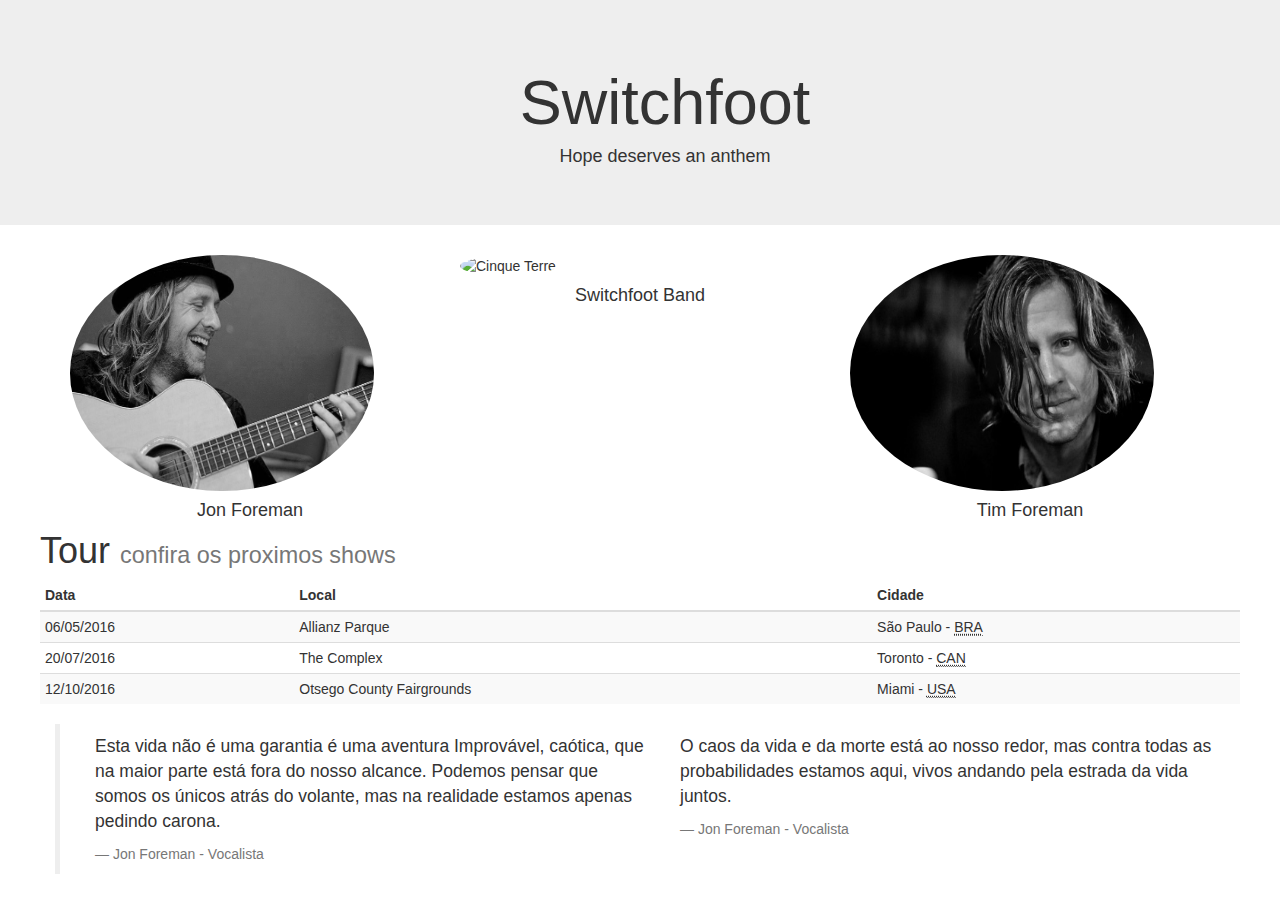
==== index.html @ fddd4d34 "correção" ====
<!DOCTYPE html>
<html lang="en">
<head>
  <title>Bootstrap Example</title>
  <meta charset="utf-8">
  <meta name="viewport" content="width=device-width, initial-scale=1">
  <link rel="stylesheet" href="http://maxcdn.bootstrapcdn.com/bootstrap/3.3.6/css/bootstrap.min.css">
  <script src="https://ajax.googleapis.com/ajax/libs/jquery/1.12.0/jquery.min.js"></script>
  <script src="http://maxcdn.bootstrapcdn.com/bootstrap/3.3.6/js/bootstrap.min.js"></script>
  <style>
  	
	
	
	}

	
  	.linha1, .linha2 {
		margin-bottom: 15px;
		margin-top: 15px;	

	}
	
	.titulo  * {
		margin-left: 50px;
		text-align:center;
		
	}
  
  .center {
	  text-align: center;
}

  </style>
  
</head>
<body>
<div class="jumbotron titulo">
	<h1>Switchfoot</h1>      
	<h4> Hope deserves an anthem</h4>
</div>
<div class="container">	  
	<div class="row linha1">
		<div class="col-sm-4"><img src="jon-foreman.jpg" class="img-circle" alt="Cinque Terre" width="304" height="236">  <h4 class="center" > Jon Foreman</h4></div>
        <div class="col-sm-4"><img src="banda.jpg" class="img-circle" alt="Cinque Terre" width="304" height="236"><h4 class="center" > Switchfoot Band </h4></div>
        <div class="col-sm-4"><img src="TimForeman.jpg" class="img-circle" alt="Cinque Terre" width="304" height="236"><h4 class="center" > Tim Foreman </h4></div> 
    <div class="row linha2">
    <h1> Tour <small> confira os proximos shows </small></h1>

<table class="table table-striped table table-condensed">
    <thead>
      <tr>
        <th>Data</th>
        <th>Local</th>
        <th>Cidade</th>
      </tr>
    </thead>
    <tbody>
      <tr>
        <td>06/05/2016</td>
        <td>Allianz Parque</td>
        <td>São Paulo - <abbr title="Brasil"> BRA </abbr> </td>
      </tr>
      <tr>
        <td>20/07/2016</td>
        <td>The Complex</td>
        <td>Toronto - <abbr title="Canadá">CAN </abbr> </td>
      </tr>
      <tr>
        <td>12/10/2016</td>
        <td>Otsego County Fairgrounds</td>
        <td> Miami - <abbr title="Estados Unidos"> USA </abbr> </td>
      </tr>
    </tbody>
  </table>

    </div>
    
    <blockquote>
    <div class="container">	  
	<div class="row linha1">
		<div class="col-sm-6"><p>Esta vida não é uma garantia é uma aventura Improvável, caótica, que na maior parte está fora do nosso alcance. Podemos pensar que somos os únicos atrás do volante, mas na realidade estamos apenas pedindo carona.</p> 
    <footer>Jon Foreman - Vocalista</footer> </div>
   	<div class="container">	  
	<div class="row linha1">
		<div class="col-sm-6"> <p>O caos da vida e da morte está ao nosso redor, mas contra todas as probabilidades estamos aqui, vivos andando pela estrada da vida juntos.</p> 
        <footer>Jon Foreman - Vocalista</footer> </div> </div> </div> </div> </div>
  	</blockquote>
  
</div>
</div> 
</body>	
</html>
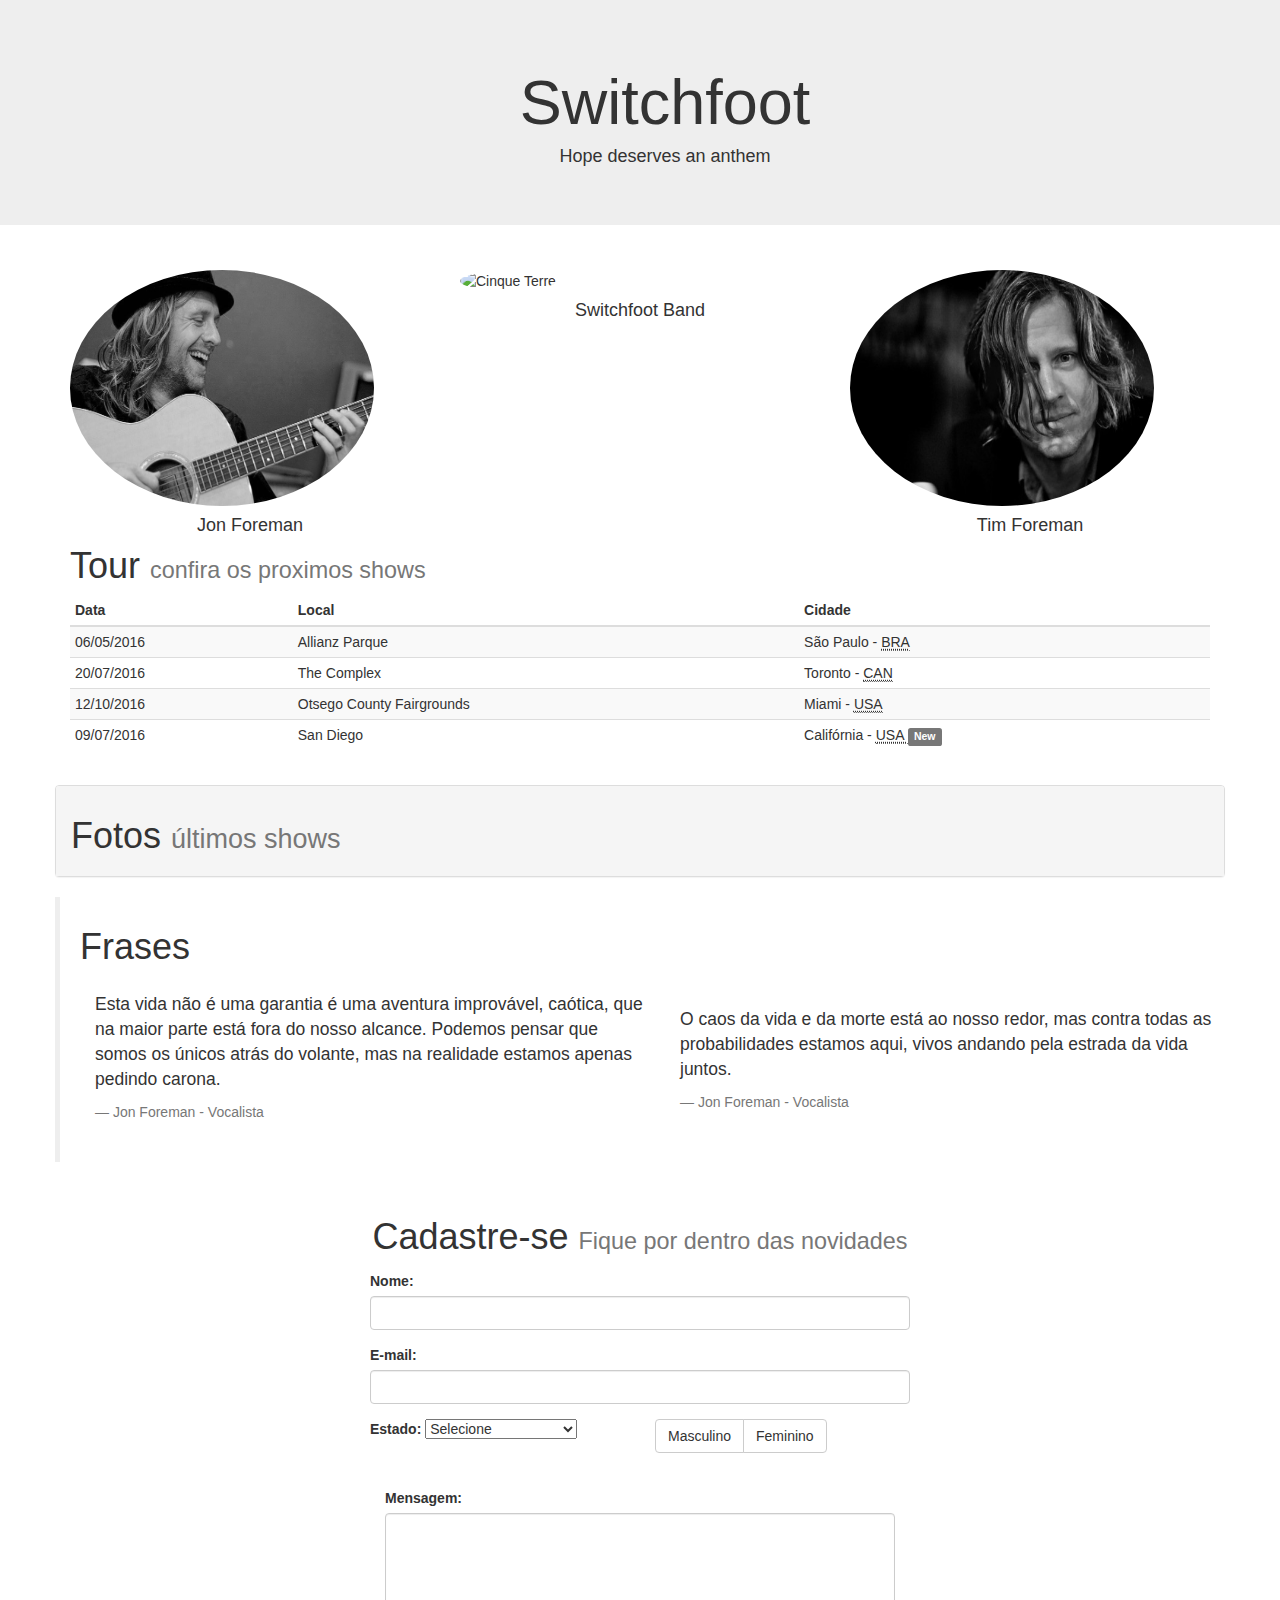
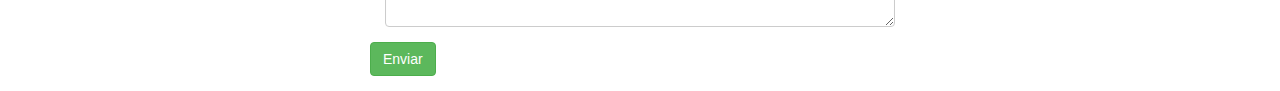
==== commit b0cabf8a: "Exercicio 2" ====
--- a/index.html
+++ b/index.html
@@ -1,3 +1,4 @@
+
 <!DOCTYPE html>
 <html lang="en">
 <head>
@@ -7,13 +8,9 @@
   <link rel="stylesheet" href="http://maxcdn.bootstrapcdn.com/bootstrap/3.3.6/css/bootstrap.min.css">
   <script src="https://ajax.googleapis.com/ajax/libs/jquery/1.12.0/jquery.min.js"></script>
   <script src="http://maxcdn.bootstrapcdn.com/bootstrap/3.3.6/js/bootstrap.min.js"></script>
+ 
   <style>
-  	
-	
-	
-	}
 
-	
   	.linha1, .linha2 {
 		margin-bottom: 15px;
 		margin-top: 15px;	
@@ -44,6 +41,7 @@
         <div class="col-sm-4"><img src="banda.jpg" class="img-circle" alt="Cinque Terre" width="304" height="236"><h4 class="center" > Switchfoot Band </h4></div>
         <div class="col-sm-4"><img src="TimForeman.jpg" class="img-circle" alt="Cinque Terre" width="304" height="236"><h4 class="center" > Tim Foreman </h4></div> 
     <div class="row linha2">
+    <div class="container">	  
     <h1> Tour <small> confira os proximos shows </small></h1>
 
 <table class="table table-striped table table-condensed">
@@ -70,23 +68,128 @@
         <td>Otsego County Fairgrounds</td>
         <td> Miami - <abbr title="Estados Unidos"> USA </abbr> </td>
       </tr>
+      <tr>
+        <td>09/07/2016</td>
+        <td>San Diego</td>
+        <td>Califórnia - <abbr title="Estados Unidos"> USA </abbr> <span class="label label-default">New</span> </td> 
+      </tr>
     </tbody>
   </table>
-
-    </div>
-    
-    <blockquote>
+</div>
+</div>
+<div class="panel-group">
+	  <div class="panel panel-default">
+		<div class="panel-heading">
+		  <h4 class="panel-title">
+			<a data-toggle="collapse" href="#collapse1"><h1> Fotos <small> últimos shows </small></h1></a>
+		  </h4>
+		</div>
+	<div id="collapse1" class="panel-collapse collapse">	  
     <div class="container">	  
 	<div class="row linha1">
-		<div class="col-sm-6"><p>Esta vida não é uma garantia é uma aventura Improvável, caótica, que na maior parte está fora do nosso alcance. Podemos pensar que somos os únicos atrás do volante, mas na realidade estamos apenas pedindo carona.</p> 
+	<div class="col-sm-4"><img src="bandashow.jpg" class="img-circle" alt="Cinque Terre" width="304" height="236"></div>
+	<div class="row linha1">
+	<div class="col-sm-4"><img src="Bro-Am4-2show.jpg" class="img-circle" alt="Cinque Terre" width="304" height="236"></div>
+    <div class="row linha1">
+    <div class="col-sm-4"><img src="showjon.jpg" class="img-circle" alt="Cinque Terre" width="304" height="236">
+    </div>
+	</div>
+	</div>
+	</div>
+	</div>
+	</div>
+	</div>
+	</div>
+
+  	<blockquote> 
+    <h1> Frases </h1>
+    <div class="container">	  
+	<div class="row linha1">
+		<div class="col-sm-6"><p>Esta vida não é uma garantia é uma aventura improvável, caótica, que na maior parte está fora do nosso alcance. Podemos pensar que somos os únicos atrás do volante, mas na realidade estamos apenas pedindo carona.</p> 
     <footer>Jon Foreman - Vocalista</footer> </div>
    	<div class="container">	  
 	<div class="row linha1">
 		<div class="col-sm-6"> <p>O caos da vida e da morte está ao nosso redor, mas contra todas as probabilidades estamos aqui, vivos andando pela estrada da vida juntos.</p> 
         <footer>Jon Foreman - Vocalista</footer> </div> </div> </div> </div> </div>
   	</blockquote>
-  
+
 </div>
-</div> 
+</div>
+ <div class="container">	  
+	<div class="center">
+    <h1> Cadastre-se <small> Fique por dentro das novidades </small></h1> </div>
+    <div class="row linha2">
+	
+		<div class="container">
+			<dir class="col-md-3"></dir>
+			<form class="form-stl col-md-6">
+
+		<div class="form-group">
+			<label for="nome">Nome: </label>
+			<input type="nome" class="form-control" id="nome" placeholder="">
+		</div>
+
+		<div class="form-group">
+			<label for="email">E-mail: </label>
+			<input type="password" class="form-control" id="email" placeholder="">
+		</div>
+
+		<div class="row linha2">
+
+		<div class="form-group col-md-6">
+			<label for="estado">Estado: </label>
+			<select name="estado">
+				<option value="">Selecione</option>
+				<option value="AC">Acre</option>
+				<option value="AL">Alagoas</option>
+				<option value="AP">Amapá</option>
+				<option value="AM">Amazonas</option>
+				<option value="BA">Bahia</option>
+				<option value="CE">Ceará</option>
+				<option value="DF">Distrito Federal</option>
+				<option value="ES">Espirito Santo</option>
+				<option value="GO">Goiás</option>
+				<option value="MA">Maranhão</option>
+				<option value="MS">Mato Grosso do Sul</option>
+				<option value="MT">Mato Grosso</option>
+				<option value="MG">Minas Gerais</option>
+				<option value="PA">Pará</option>
+				<option value="PB">Paraíba</option>
+				<option value="PR">Paraná</option>
+				<option value="PE">Pernambuco</option>
+				<option value="PI">Piauí</option>
+				<option value="RJ">Rio de Janeiro</option>
+				<option value="RN">Rio Grande do Norte</option>
+				<option value="RS">Rio Grande do Sul</option>
+				<option value="RO">Rondônia</option>
+				<option value="RR">Roraima</option>
+				<option value="SC">Santa Catarina</option>
+				<option value="SP">São Paulo</option>
+				<option value="SE">Sergipe</option>
+				<option value="TO">Tocantins</option>
+				</select>
+			</div>
+	<div class="btn-group col-md-6" role="group">
+			 <button type="button" class="btn btn-default">Masculino</button>
+			 <button type="button" class="btn btn-default">Feminino</button>
+	</div>
+
+	</div>
+
+	<dir class="form-group col-md-12">
+    
+	
+    <label for="msg">Mensagem: </label>
+	<textarea name="msg" class="form-control" rows="5"></textarea>
+	</dir>
+
+	<button type="submit" class="btn btn-success">Enviar</button>
+	</form>
+
+<div class="col-md-3"></div>
+
+	</div>
+	</div>
+    </div>
 </body>	
-</html>
+</html>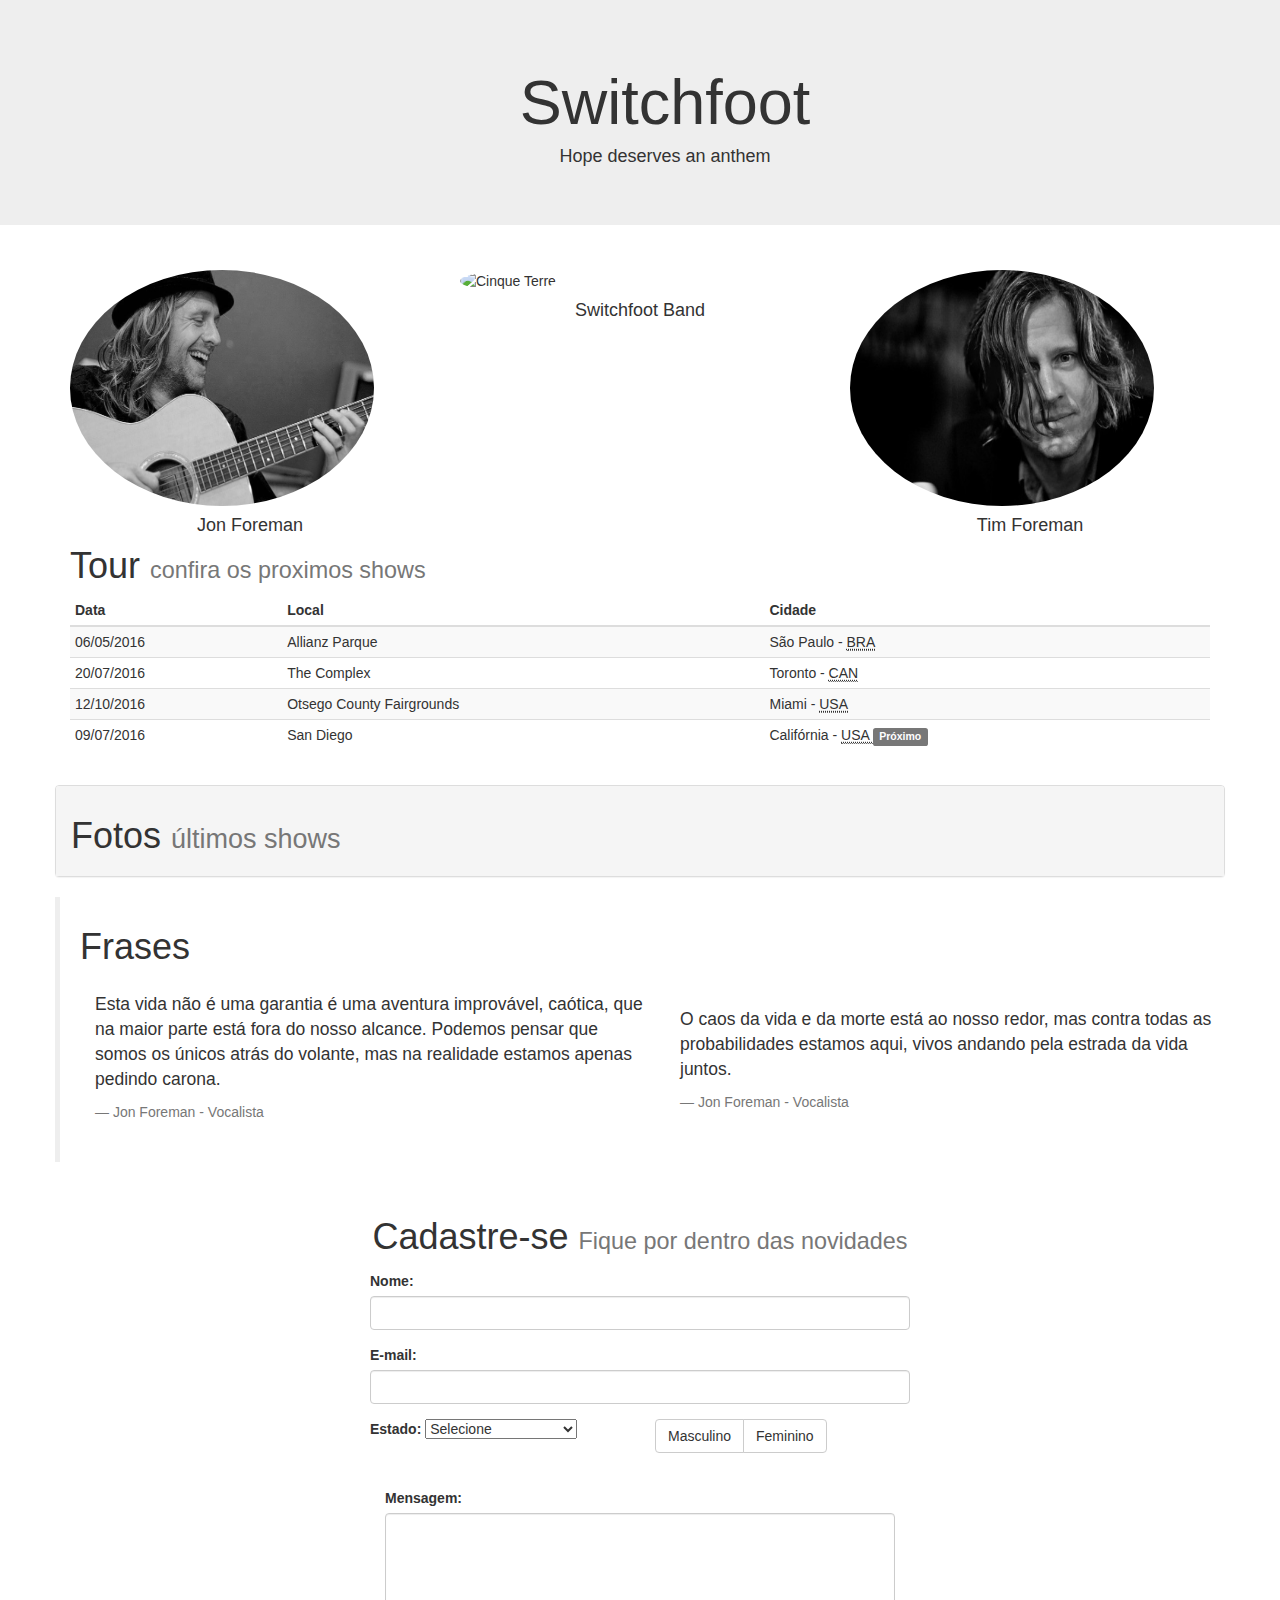
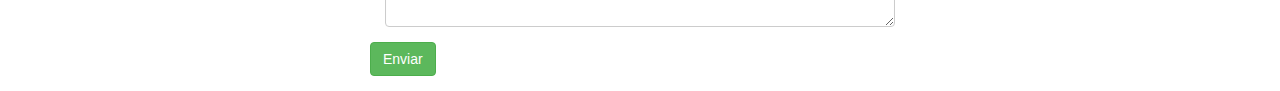
==== commit 2791c22e: "exercicio" ====
--- a/index.html
+++ b/index.html
@@ -71,7 +71,8 @@
       <tr>
         <td>09/07/2016</td>
         <td>San Diego</td>
-        <td>Califórnia - <abbr title="Estados Unidos"> USA </abbr> <span class="label label-default">New</span> </td> 
+        <td>Califórnia - <abbr title="Estados Unidos"> USA </abbr> 
+        <span class="label label-default"> Próximo </span> </td> 
       </tr>
     </tbody>
   </table>
@@ -131,7 +132,7 @@
 
 		<div class="form-group">
 			<label for="email">E-mail: </label>
-			<input type="password" class="form-control" id="email" placeholder="">
+			<input  class="form-control" id="email" placeholder="">
 		</div>
 
 		<div class="row linha2">
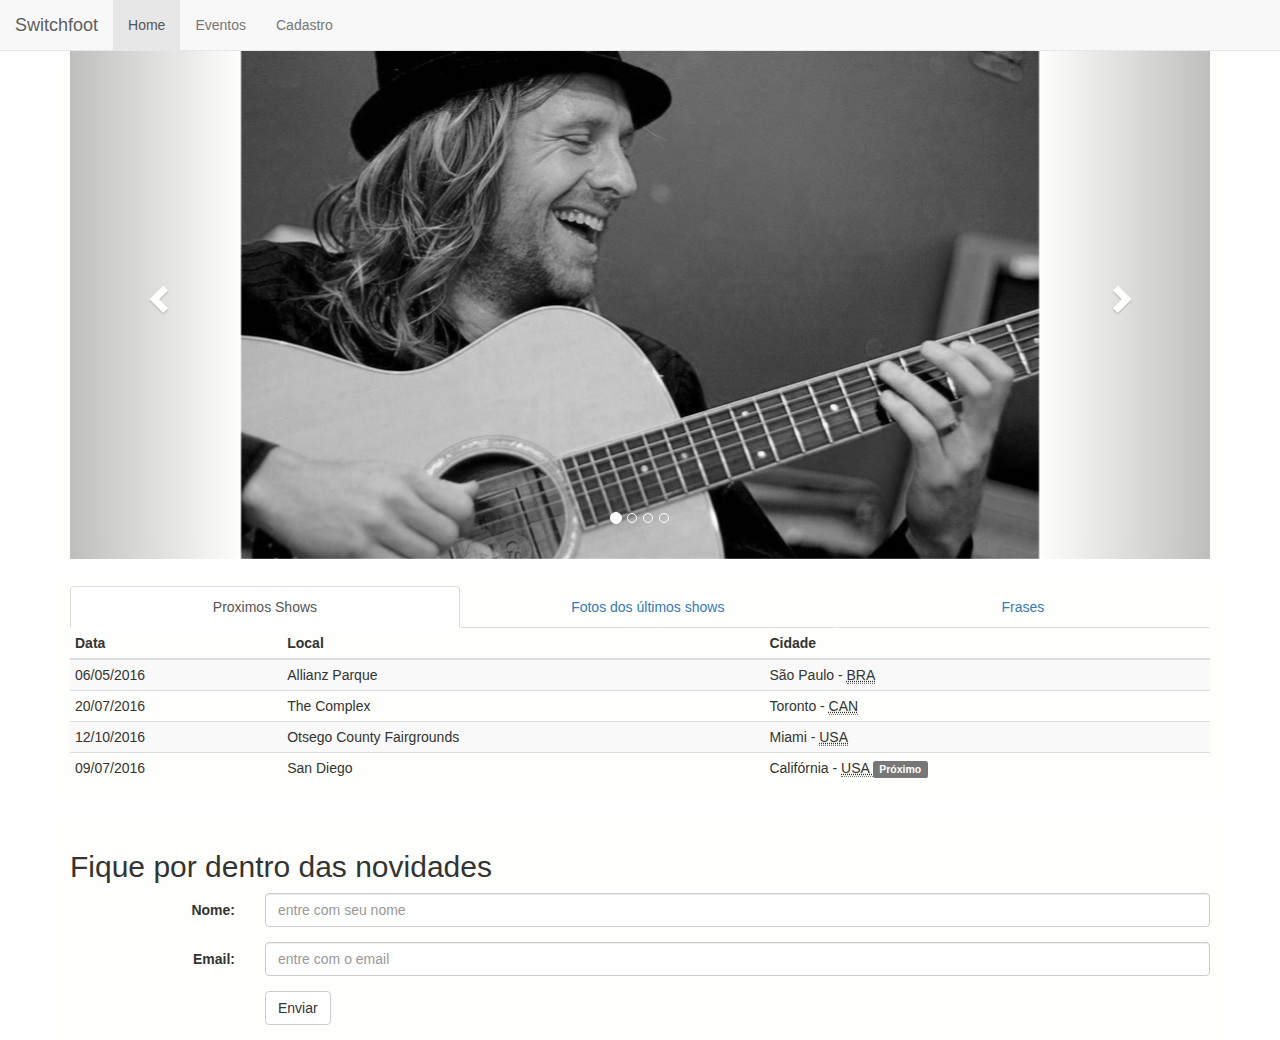
==== commit 32bb36f3: "Exercico 3" ====
--- a/index.html
+++ b/index.html
@@ -1,4 +1,3 @@
-
 <!DOCTYPE html>
 <html lang="en">
 <head>
@@ -10,6 +9,8 @@
   <script src="http://maxcdn.bootstrapcdn.com/bootstrap/3.3.6/js/bootstrap.min.js"></script>
  
   <style>
+  
+
 
   	.linha1, .linha2 {
 		margin-bottom: 15px;
@@ -27,24 +28,89 @@
 	  text-align: center;
 }
 
+ .carousel-inner > .item > img,
+  .carousel-inner > .item > a > img {
+      width: 70%;
+      margin: auto;
+	  
+  }
+  
+  .container {
+	background-color: #FEFFFC;
+	margin-top: 15px;
+	padding-top: 12px;
   </style>
   
 </head>
 <body>
-<div class="jumbotron titulo">
-	<h1>Switchfoot</h1>      
-	<h4> Hope deserves an anthem</h4>
-</div>
-<div class="container">	  
-	<div class="row linha1">
-		<div class="col-sm-4"><img src="jon-foreman.jpg" class="img-circle" alt="Cinque Terre" width="304" height="236">  <h4 class="center" > Jon Foreman</h4></div>
-        <div class="col-sm-4"><img src="banda.jpg" class="img-circle" alt="Cinque Terre" width="304" height="236"><h4 class="center" > Switchfoot Band </h4></div>
-        <div class="col-sm-4"><img src="TimForeman.jpg" class="img-circle" alt="Cinque Terre" width="304" height="236"><h4 class="center" > Tim Foreman </h4></div> 
-    <div class="row linha2">
-    <div class="container">	  
-    <h1> Tour <small> confira os proximos shows </small></h1>
-
-<table class="table table-striped table table-condensed">
+<nav class="navbar navbar-default navbar-fixed-top ">
+  <div class="container-fluid">
+    <div class="navbar-header">
+      <a class="navbar-brand" href="#">Switchfoot</a>
+    </div>
+    <ul class="nav navbar-nav">
+      <li class="active"><a href="#">Home</a></li>
+      <li><a href="#">Eventos </a></li>
+      <li><a href="#">Cadastro</a></li> 
+    </ul>
+  </div>
+</nav>
+<div class="container">
+ 
+  <div id="myCarousel" class="carousel slide" data-ride="carousel">
+    <!-- Indicators -->
+    <ol class="carousel-indicators">
+      <li data-target="#myCarousel" data-slide-to="0" class="active"></li>
+      <li data-target="#myCarousel" data-slide-to="1"></li>
+      <li data-target="#myCarousel" data-slide-to="2"></li>
+      <li data-target="#myCarousel" data-slide-to="3"></li>
+    </ol>
+
+    <!-- Wrapper for slides -->
+    <div class="carousel-inner" role="listbox">
+      <div class="item active">
+        <img src="jon-foreman.jpg" alt="Chania" width="460" height="345">
+      </div>
+
+      <div class="item">
+        <img src="jonnew.jpg" alt="Chania" width="460" height="345">
+      </div>
+    
+      <div class="item">
+        <img src="TimForeman.jpg" alt="Flower" width="460" height="345">
+      </div>
+      
+	 <div class="item">
+        <img src="switchfoot2.jpg" alt="Flower" width="460" height="345">
+      </div>
+      
+      <div class="item">
+        <img src="fundo.jpg" alt="Flower" width="460" height="345">
+      </div>
+    </div>
+
+    <!-- Left and right controls -->
+    <a class="left carousel-control" href="#myCarousel" role="button" data-slide="prev">
+      <span class="glyphicon glyphicon-chevron-left" aria-hidden="true"></span>
+      <span class="sr-only">Previous</span>
+    </a>
+    <a class="right carousel-control" href="#myCarousel" role="button" data-slide="next">
+      <span class="glyphicon glyphicon-chevron-right" aria-hidden="true"></span>
+      <span class="sr-only">Next</span>
+    </a>
+  </div>
+</div>
+
+<div class="container">
+
+  <ul class="nav nav-tabs nav-justified">
+	  <li class="active"><a data-toggle="tab" href="#home">Proximos Shows</a></li>
+	  <li><a data-toggle="tab" href="#menu1">Fotos dos últimos shows</a></li>
+	  <li><a data-toggle="tab" href="#menu2">Frases</a></li>
+	</ul>
+	<div class="tab-content">
+		<div id="home" class="tab-pane fade in active">
+			<table class="table table-striped table table-condensed">
     <thead>
       <tr>
         <th>Data</th>
@@ -76,33 +142,22 @@
       </tr>
     </tbody>
   </table>
-</div>
-</div>
-<div class="panel-group">
-	  <div class="panel panel-default">
-		<div class="panel-heading">
-		  <h4 class="panel-title">
-			<a data-toggle="collapse" href="#collapse1"><h1> Fotos <small> últimos shows </small></h1></a>
-		  </h4>
+  
 		</div>
-	<div id="collapse1" class="panel-collapse collapse">	  
-    <div class="container">	  
+		<div id="menu1" class="tab-pane fade">
+		  <h3>Fotos dos últimos shows</h3>
+		 
+	<div class="container">	  
 	<div class="row linha1">
-	<div class="col-sm-4"><img src="bandashow.jpg" class="img-circle" alt="Cinque Terre" width="304" height="236"></div>
-	<div class="row linha1">
-	<div class="col-sm-4"><img src="Bro-Am4-2show.jpg" class="img-circle" alt="Cinque Terre" width="304" height="236"></div>
-    <div class="row linha1">
-    <div class="col-sm-4"><img src="showjon.jpg" class="img-circle" alt="Cinque Terre" width="304" height="236">
-    </div>
+		<div class="col-sm-4"><img src="showjon.jpg" class="img-circle" alt="Cinque Terre" width="304" height="236">  </div>
+        <div class="col-sm-4"><img src="Bro-Am4-2show.jpg" class="img-circle" alt="Cinque Terre" width="304" height="236"></div>
+        <div class="col-sm-4"><img src="bandashow.jpg" class="img-circle" alt="Cinque Terre" width="304" height="236"></div> 
 	</div>
-	</div>
-	</div>
-	</div>
-	</div>
-	</div>
-	</div>
-
-  	<blockquote> 
+    </div>
+    </div>
+    
+		<div id="menu2" class="tab-pane fade">
+        
     <h1> Frases </h1>
     <div class="container">	  
 	<div class="row linha1">
@@ -110,87 +165,39 @@
     <footer>Jon Foreman - Vocalista</footer> </div>
    	<div class="container">	  
 	<div class="row linha1">
-		<div class="col-sm-6"> <p>O caos da vida e da morte está ao nosso redor, mas contra todas as probabilidades estamos aqui, vivos andando pela estrada da vida juntos.</p> 
+		<div class="col-sm-6"><p>O caos da vida e da morte está ao nosso redor, mas contra todas as probabilidades estamos aqui, vivos andando pela estrada da vida juntos.</p> 
         <footer>Jon Foreman - Vocalista</footer> </div> </div> </div> </div> </div>
-  	</blockquote>
-
-</div>
-</div>
- <div class="container">	  
-	<div class="center">
-    <h1> Cadastre-se <small> Fique por dentro das novidades </small></h1> </div>
-    <div class="row linha2">
-	
-		<div class="container">
-			<dir class="col-md-3"></dir>
-			<form class="form-stl col-md-6">
-
-		<div class="form-group">
-			<label for="nome">Nome: </label>
-			<input type="nome" class="form-control" id="nome" placeholder="">
 		</div>
 
-		<div class="form-group">
-			<label for="email">E-mail: </label>
-			<input  class="form-control" id="email" placeholder="">
+</div>
+</div>
+
+<div class="container">
+  <h2>Fique por dentro das novidades</h2>
+  <form role="form" class="form-horizontal">
+  
+  <div class="form-group">
+      <label for="nome" class="control-label col-sm-2">Nome:</label>
+	  <div class="col-sm-10">
+		<input type="text" class="form-control" id="nome" placeholder="entre com seu nome"/>
+       
+	   </div>
+    </div>
+    <div class="form-group">
+      <label for="email" class="control-label col-sm-2">Email:</label>
+	  <div class="col-sm-10">
+		<input type="email" class="form-control" id="email" placeholder="entre com o email"/> 
+        
+	   </div>
+    </div>
+	  <div class="form-group"> 
+		<div class="col-sm-offset-2 col-sm-10">
+		  <button type="submit" class="btn btn-default">Enviar</button>
 		</div>
-
-		<div class="row linha2">
-
-		<div class="form-group col-md-6">
-			<label for="estado">Estado: </label>
-			<select name="estado">
-				<option value="">Selecione</option>
-				<option value="AC">Acre</option>
-				<option value="AL">Alagoas</option>
-				<option value="AP">Amapá</option>
-				<option value="AM">Amazonas</option>
-				<option value="BA">Bahia</option>
-				<option value="CE">Ceará</option>
-				<option value="DF">Distrito Federal</option>
-				<option value="ES">Espirito Santo</option>
-				<option value="GO">Goiás</option>
-				<option value="MA">Maranhão</option>
-				<option value="MS">Mato Grosso do Sul</option>
-				<option value="MT">Mato Grosso</option>
-				<option value="MG">Minas Gerais</option>
-				<option value="PA">Pará</option>
-				<option value="PB">Paraíba</option>
-				<option value="PR">Paraná</option>
-				<option value="PE">Pernambuco</option>
-				<option value="PI">Piauí</option>
-				<option value="RJ">Rio de Janeiro</option>
-				<option value="RN">Rio Grande do Norte</option>
-				<option value="RS">Rio Grande do Sul</option>
-				<option value="RO">Rondônia</option>
-				<option value="RR">Roraima</option>
-				<option value="SC">Santa Catarina</option>
-				<option value="SP">São Paulo</option>
-				<option value="SE">Sergipe</option>
-				<option value="TO">Tocantins</option>
-				</select>
-			</div>
-	<div class="btn-group col-md-6" role="group">
-			 <button type="button" class="btn btn-default">Masculino</button>
-			 <button type="button" class="btn btn-default">Feminino</button>
-	</div>
-
-	</div>
-
-	<dir class="form-group col-md-12">
-    
-	
-    <label for="msg">Mensagem: </label>
-	<textarea name="msg" class="form-control" rows="5"></textarea>
-	</dir>
-
-	<button type="submit" class="btn btn-success">Enviar</button>
-	</form>
-
-<div class="col-md-3"></div>
-
-	</div>
-	</div>
-    </div>
+	  </div>
+  </form>
+</div>
+
+   
 </body>	
-</html>+</html>
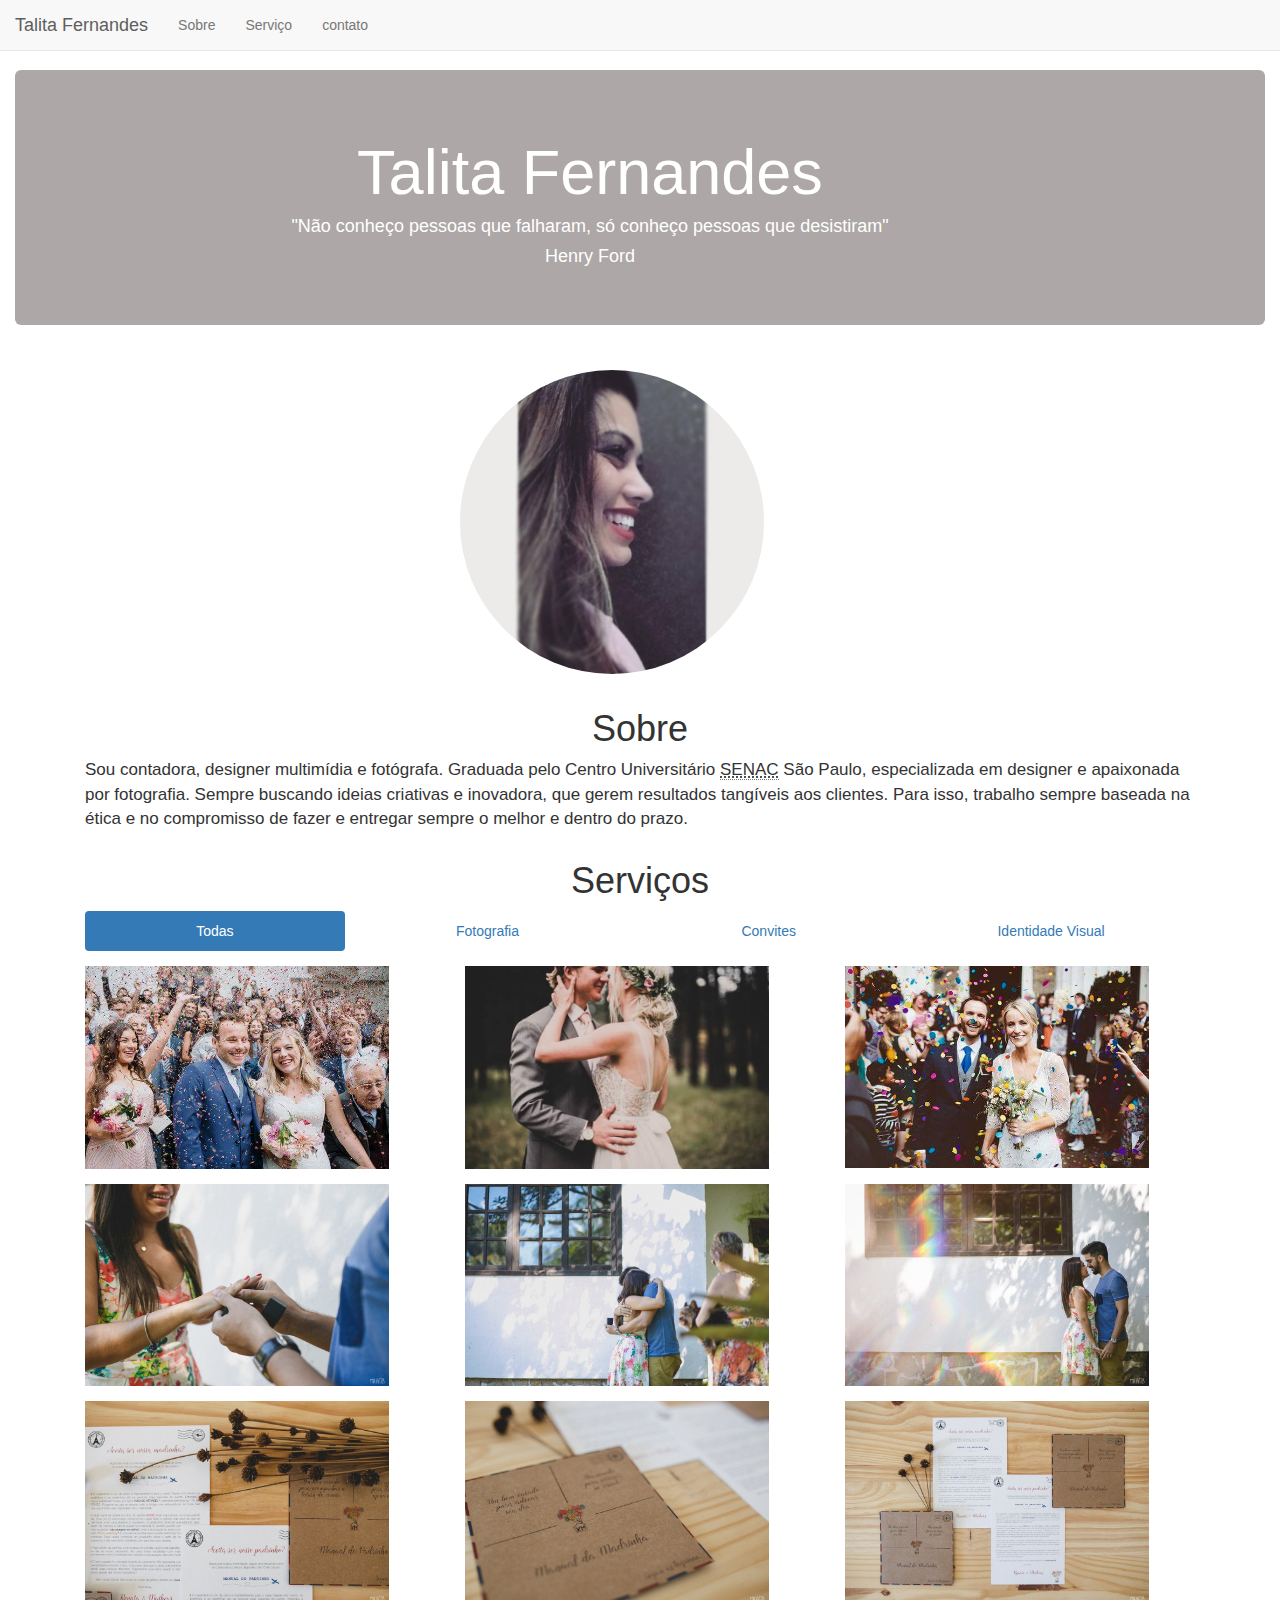
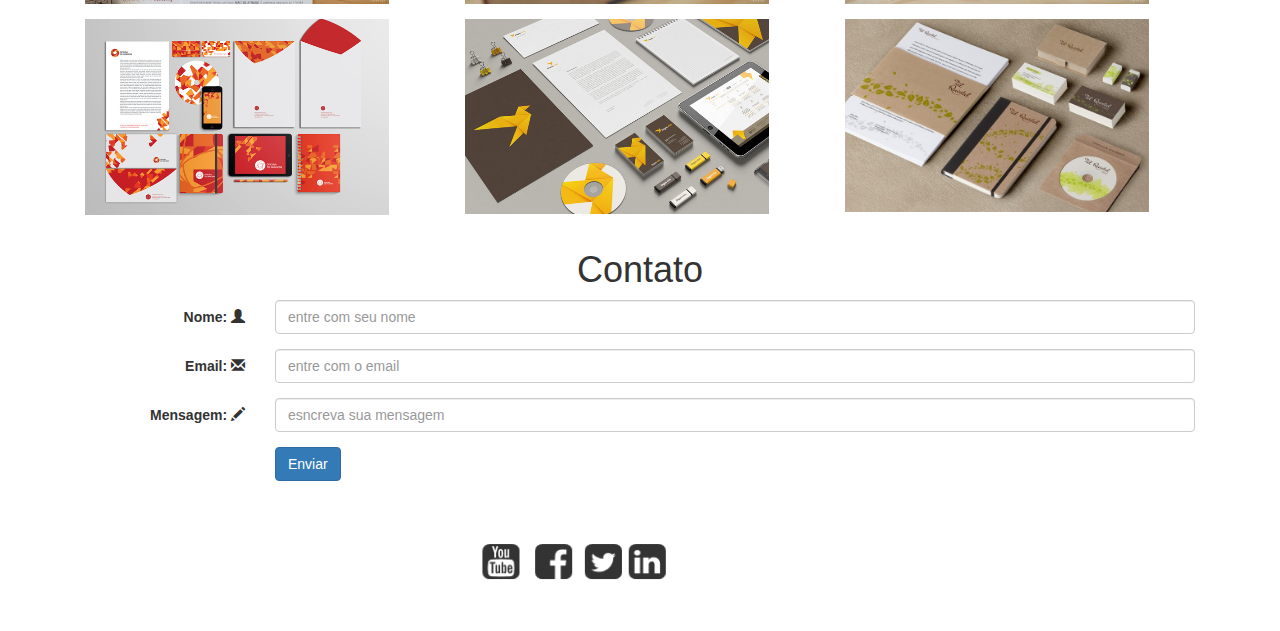
==== commit fb359d2e: "Subindo Trabalho Final" ====
--- a/index.html
+++ b/index.html
@@ -1,203 +1,262 @@
-<!DOCTYPE html>
-<html lang="en">
+﻿<!doctype html>
+<html>
 <head>
-  <title>Bootstrap Example</title>
-  <meta charset="utf-8">
-  <meta name="viewport" content="width=device-width, initial-scale=1">
-  <link rel="stylesheet" href="http://maxcdn.bootstrapcdn.com/bootstrap/3.3.6/css/bootstrap.min.css">
-  <script src="https://ajax.googleapis.com/ajax/libs/jquery/1.12.0/jquery.min.js"></script>
-  <script src="http://maxcdn.bootstrapcdn.com/bootstrap/3.3.6/js/bootstrap.min.js"></script>
- 
-  <style>
+<meta charset="utf-8">
+<title>index</title>
+<!--The following script tag downloads a font from the Adobe Edge Web Fonts server for use within the web page. We recommend that you do not modify it.--><script>var __adobewebfontsappname__="dreamweaver"</script><script src="http://use.edgefonts.net/bilbo:n4:default;dorsa:n4:default.js" type="text/javascript"></script>
+</head>
+	<title>Bootstrap Example</title>
+  	<meta charset="utf-8">
+  	<meta name="viewport" content="width=device-width, initial-scale=1">
+  	<link rel="stylesheet" href="http://maxcdn.bootstrapcdn.com/bootstrap/3.3.6/css/bootstrap.min.css">
+  	<script src="https://ajax.googleapis.com/ajax/libs/jquery/1.12.0/jquery.min.js"></script>
+  	<script src="http://maxcdn.bootstrapcdn.com/bootstrap/3.3.6/js/bootstrap.min.js"></script>
+  
+	<style>
+                  
+                    
+       .linha1, .linha2 {
+            margin-bottom: 15px;
+            margin-top: 15px;	
+                
+            }
+                    
+        .titulo  * { 
+	margin-left: -100px;
+	text-align: center;
+	color: #FFFFFF;
+	
+	 }
+	 
+			
+		.jumbotron {
+			
+			color: #FFFFFF;
+			background-color:#ADA7A7
+	
+		}
+         .navbar-default * {
+            margin-left: 0px;
+            text-align:center;
+            }
+			
+			
+         .titulos {
+            text-align: center;          
+            }
+				  
+		  .texto {
+	font-family: Gotham, "Helvetica Neue", Helvetica, Arial, sans-serif;
+	font-style: normal;
+	font-weight: 300;
+	font-size: 17px;
+		     }
+			 
+			 
+ 		 body {
+   			 padding-top: 70px !important;
+					  }
+		*[id]:before { 
+			  display: block; 
+			  content: " "; 
+			  margin-top: -75px; 
+			  height: 75px; 
+			  visibility: hidden; 
+			  }
+     </style>
   
 
-
-  	.linha1, .linha2 {
-		margin-bottom: 15px;
-		margin-top: 15px;	
-
-	}
-	
-	.titulo  * {
-		margin-left: 50px;
-		text-align:center;
-		
-	}
-  
-  .center {
-	  text-align: center;
-}
-
- .carousel-inner > .item > img,
-  .carousel-inner > .item > a > img {
-      width: 70%;
-      margin: auto;
-	  
-  }
-  
-  .container {
-	background-color: #FEFFFC;
-	margin-top: 15px;
-	padding-top: 12px;
-  </style>
-  
-</head>
+  
 <body>
-<nav class="navbar navbar-default navbar-fixed-top ">
+<nav class="navbar navbar-default  navbar-fixed-top">
   <div class="container-fluid">
     <div class="navbar-header">
-      <a class="navbar-brand" href="#">Switchfoot</a>
-    </div>
-    <ul class="nav navbar-nav">
-      <li class="active"><a href="#">Home</a></li>
-      <li><a href="#">Eventos </a></li>
-      <li><a href="#">Cadastro</a></li> 
-    </ul>
+        <button type="button" class="navbar-toggle" data-toggle="collapse" data-target="#myNavbar">
+          <span class="icon-bar"></span>
+          <span class="icon-bar"></span>
+          <span class="icon-bar"></span>                        
+      </button>
+      <a class="navbar-brand" href="#">Talita Fernandes</a>
+    </div>
+    <div>
+      <div class="collapse navbar-collapse" id="myNavbar">
+        <ul class="nav navbar-nav">
+          <li><a href="#section2">Sobre</a></li>
+          <li><a href="#section3">Serviço</a></li>
+           <li><a href="#section4">contato</a></li> 
+         </ul>
+      </div>
+    </div>
   </div>
-</nav>
-<div class="container">
+</nav>    
+    <div id="section1" class="container-fluid">
+	<div class="jumbotron titulo">
+		<h1>Talita Fernandes</h1>      
+		<h4>"Não conheço pessoas que falharam, só conheço pessoas que desistiram" </h4>
+   		<h4> Henry Ford </h4>
+	</div>
+	</div>
+	<div class="container">	  
+		<div class="row linha1">
+			<div class="col-sm-4"></div>
+        	<div class="col-sm-4 col-md-4"><img src="talita.jpg" class="img-circle img-responsive" alt="Cinque Terre" width="304" height="236"></div>
+        	<div class="col-sm-4"></div>
+   	 	</div> 
+	
+    <div id="section2" class="container-fluid">
+	<h1 class="titulos">Sobre</h1>
+ 	<p class="texto"> Sou contadora, designer multimídia e fotógrafa. Graduada pelo Centro Universitário <abbr title="Serviço Nacional de Aprendizagem Comercial ">SENAC</abbr> São Paulo, especializada em designer e apaixonada por fotografia. Sempre buscando ideias criativas e inovadora, que gerem resultados tangíveis aos clientes. Para isso, trabalho sempre baseada na ética e no compromisso de fazer e entregar sempre o melhor e dentro do prazo.</p>
+	</div>
+    
+    
+	<div id="section3" class="container-fluid">
+	<h1 class="titulos">Serviços</h1>
+		 <ul class="nav nav-pills nav-justified">
+           <li class="active"><a data-toggle="pill" href="#home">Todas</a></li>
+           <li><a data-toggle="pill" href="#fotografia">Fotografia</a></li>
+           <li><a data-toggle="pill" href="#convite">Convites</a></li>
+           <li><a data-toggle="pill" href="#identidadevisual">Identidade Visual</a></li>
+	     </ul>
+         
+<div class="tab-content">
+	<div id="home" class="tab-pane fade in active">
+    		<div class="row linha1">
+            	<div class="col-sm-4"> <img src="casal 1.jpg" class="img-responsive"  alt="Cinque Terre" width="304" height="236"></div>
+            	<div class="col-sm-4"><img src="casal 2.jpg" class="img-responsive"  alt="Cinque Terre" width="304" height="236"></div>
+            	<div class="col-sm-4"> <img src="casal 3.jpg" class="img-responsive"  alt="Cinque Terre" width="304" height="236"></div>
+            </div>
+            <div class="row linha1">
+                <div class="col-sm-4"> <img src="noiva1.jpg" class="img-responsive"  alt="Cinque Terre" width="304" height="236"></div>
+                <div class="col-sm-4"><img src="noiva2.jpg" class="img-responsive"  alt="Cinque Terre" width="304" height="236"></div>
+                <div class="col-sm-4"> <img src="noiva3.jpg" class="img-responsive"  alt="Cinque Terre" width="304" height="236"></div>
+        	</div>
+   			<div class="row linha1">
+                <div class="col-sm-4"> <img src="convite1.jpg" class="img-responsive"  alt="Cinque Terre" width="304" height="236"></div>
+                <div class="col-sm-4"><img src="convite2.jpg" class="img-responsive"  alt="Cinque Terre" width="304" height="236"></div>
+                <div class="col-sm-4"> <img src="convite3.jpg" class="img-responsive"  alt="Cinque Terre" width="304" height="236"></div>
+        	</div>
+     		<div class="row linha1">
+                <div class="col-sm-4"> <img src="visual1.jpg" class="img-responsive"  alt="Cinque Terre" width="304" height="236"></div>
+                <div class="col-sm-4"><img src="visual2.jpg" class="img-responsive"  alt="Cinque Terre" width="304" height="236"></div>
+                <div class="col-sm-4"> <img src="visual3.jpg" class="img-responsive"  alt="Cinque Terre" width="304" height="236"></div>
+        	 </div>
+    </div>
  
-  <div id="myCarousel" class="carousel slide" data-ride="carousel">
-    <!-- Indicators -->
-    <ol class="carousel-indicators">
-      <li data-target="#myCarousel" data-slide-to="0" class="active"></li>
-      <li data-target="#myCarousel" data-slide-to="1"></li>
-      <li data-target="#myCarousel" data-slide-to="2"></li>
-      <li data-target="#myCarousel" data-slide-to="3"></li>
-    </ol>
-
-    <!-- Wrapper for slides -->
-    <div class="carousel-inner" role="listbox">
-      <div class="item active">
-        <img src="jon-foreman.jpg" alt="Chania" width="460" height="345">
-      </div>
-
-      <div class="item">
-        <img src="jonnew.jpg" alt="Chania" width="460" height="345">
-      </div>
-    
-      <div class="item">
-        <img src="TimForeman.jpg" alt="Flower" width="460" height="345">
-      </div>
-      
-	 <div class="item">
-        <img src="switchfoot2.jpg" alt="Flower" width="460" height="345">
-      </div>
-      
-      <div class="item">
-        <img src="fundo.jpg" alt="Flower" width="460" height="345">
-      </div>
-    </div>
-
-    <!-- Left and right controls -->
-    <a class="left carousel-control" href="#myCarousel" role="button" data-slide="prev">
-      <span class="glyphicon glyphicon-chevron-left" aria-hidden="true"></span>
-      <span class="sr-only">Previous</span>
-    </a>
-    <a class="right carousel-control" href="#myCarousel" role="button" data-slide="next">
-      <span class="glyphicon glyphicon-chevron-right" aria-hidden="true"></span>
-      <span class="sr-only">Next</span>
-    </a>
-  </div>
+	<div id="fotografia" class="tab-pane fade in ">
+    		<div class="row linha1">
+                <div class="col-sm-4"> <img src="casal 1.jpg" class="img-responsive"  alt="Cinque Terre" width="304" height="236"></div>
+                <div class="col-sm-4"><img src="casal 2.jpg" class="img-responsive"  alt="Cinque Terre" width="304" height="236"></div>
+                <div class="col-sm-4"> <img src="casal 3.jpg" class="img-responsive"  alt="Cinque Terre" width="304" height="236"></div>
+            </div>
+            <div class="row linha1">
+                <div class="col-sm-4"> <img src="noiva1.jpg" class="img-responsive"  alt="Cinque Terre" width="304" height="236"></div>
+                <div class="col-sm-4"><img src="noiva2.jpg" class="img-responsive"  alt="Cinque Terre" width="304" height="236"></div>
+                <div class="col-sm-4"> <img src="noiva3.jpg" class="img-responsive"  alt="Cinque Terre" width="304" height="236"></div>
+       		</div>
+            <div class="row linha1">
+                <div class="col-sm-4"> <img src="noiva5.jpg" class="img-responsive"  alt="Cinque Terre" width="304" height="236"></div>
+                <div class="col-sm-4"><img src="noiva6.jpg" class="img-responsive"  alt="Cinque Terre" width="304" height="236"></div>
+                <div class="col-sm-4"> <img src="noiva4.jpg" class="img-responsive"  alt="Cinque Terre" width="304" height="236"></div>
+       		</div>    
+    </div>
+    
+    <div id="convite" class="tab-pane fade">
+    		<div class="row linha1">
+                <div class="col-sm-4"> <img src="convite1.jpg" class="img-responsive"  alt="Cinque Terre" width="304" height="236"></div>
+                <div class="col-sm-4"><img src="convite2.jpg" class="img-responsive"  alt="Cinque Terre" width="304" height="236"></div>
+                <div class="col-sm-4"> <img src="convite3.jpg" class="img-responsive"  alt="Cinque Terre" width="304" height="236"></div>
+            </div>
+            <div class="row linha1">
+                <div class="col-sm-4"> <img src="convite4.jpg" class="img-responsive"  alt="Cinque Terre" width="304" height="236"></div>
+                <div class="col-sm-4"><img src="convite5.jpg" class="img-responsive"  alt="Cinque Terre" width="304" height="236"></div>
+                <div class="col-sm-4"> <img src="convite6.jpg" class="img-responsive"  alt="Cinque Terre" width="304" height="236"></div>
+            </div>
+            <div class="row linha1">
+                <div class="col-sm-4"> <img src="convite7.jpg" class="img-responsive"  alt="Cinque Terre" width="304" height="236"></div>
+                <div class="col-sm-4"><img src="convite8.jpg" class="img-responsive"  alt="Cinque Terre" width="304" height="236"></div>
+                <div class="col-sm-4"> <img src="convite9.jpg" class="img-responsive"  alt="Cinque Terre" width="304" height="236"></div>
+            </div>
+    </div>
+    
+    <div id="identidadevisual" class="tab-pane fade">
+    		<div class="row linha1">
+                <div class="col-sm-4"> <img src="visual1.jpg" class="img-responsive"  alt="Cinque Terre" width="304" height="236"></div>
+                <div class="col-sm-4"><img src="visual3.jpg" class="img-responsive"  alt="Cinque Terre" width="304" height="236"></div>
+                <div class="col-sm-4"> <img src="visual2.jpg" class="img-responsive"  alt="Cinque Terre" width="304" height="236"></div>
+        	 </div>
+             <div class="row linha1">
+                <div class="col-sm-4"> <img src="visual5.jpg" class="img-responsive"  alt="Cinque Terre" width="304" height="236"></div>
+                <div class="col-sm-4"><img src="visual4.jpg" class="img-responsive"  alt="Cinque Terre" width="304" height="236"></div>
+                <div class="col-sm-4"> <img src="visual8.jpg" class="img-responsive"  alt="Cinque Terre" width="304" height="236"></div>
+        	 </div>
+             <div class="row linha1">
+                <div class="col-sm-4"> <img src="visual7.jpg" class="img-responsive"  alt="Cinque Terre" width="304" height="236"></div>
+                <div class="col-sm-4"><img src="visual9.jpg" class="img-responsive"  alt="Cinque Terre" width="304" height="236"></div>
+                <div class="col-sm-4"> <img src="visual6.jpg" class="img-responsive"  alt="Cinque Terre" width="304" height="236"></div>
+        	 </div>   
+    </div>
 </div>
-
-<div class="container">
-
-  <ul class="nav nav-tabs nav-justified">
-	  <li class="active"><a data-toggle="tab" href="#home">Proximos Shows</a></li>
-	  <li><a data-toggle="tab" href="#menu1">Fotos dos últimos shows</a></li>
-	  <li><a data-toggle="tab" href="#menu2">Frases</a></li>
-	</ul>
-	<div class="tab-content">
-		<div id="home" class="tab-pane fade in active">
-			<table class="table table-striped table table-condensed">
-    <thead>
-      <tr>
-        <th>Data</th>
-        <th>Local</th>
-        <th>Cidade</th>
-      </tr>
-    </thead>
-    <tbody>
-      <tr>
-        <td>06/05/2016</td>
-        <td>Allianz Parque</td>
-        <td>São Paulo - <abbr title="Brasil"> BRA </abbr> </td>
-      </tr>
-      <tr>
-        <td>20/07/2016</td>
-        <td>The Complex</td>
-        <td>Toronto - <abbr title="Canadá">CAN </abbr> </td>
-      </tr>
-      <tr>
-        <td>12/10/2016</td>
-        <td>Otsego County Fairgrounds</td>
-        <td> Miami - <abbr title="Estados Unidos"> USA </abbr> </td>
-      </tr>
-      <tr>
-        <td>09/07/2016</td>
-        <td>San Diego</td>
-        <td>Califórnia - <abbr title="Estados Unidos"> USA </abbr> 
-        <span class="label label-default"> Próximo </span> </td> 
-      </tr>
-    </tbody>
-  </table>
-  
-		</div>
-		<div id="menu1" class="tab-pane fade">
-		  <h3>Fotos dos últimos shows</h3>
-		 
-	<div class="container">	  
-	<div class="row linha1">
-		<div class="col-sm-4"><img src="showjon.jpg" class="img-circle" alt="Cinque Terre" width="304" height="236">  </div>
-        <div class="col-sm-4"><img src="Bro-Am4-2show.jpg" class="img-circle" alt="Cinque Terre" width="304" height="236"></div>
-        <div class="col-sm-4"><img src="bandashow.jpg" class="img-circle" alt="Cinque Terre" width="304" height="236"></div> 
-	</div>
-    </div>
-    </div>
-    
-		<div id="menu2" class="tab-pane fade">
+ 	</div>
+ 	
+     <div id="section4" class="container-fluid">
+     <h1 class="titulos">Contato</h1>
+     <form role="form" class="form-horizontal">
+  
+  		<div class="form-group">
+        <label for="nome" class="control-label col-sm-2">Nome: <span class="glyphicon glyphicon-user"></span></label>
+            <div class="col-sm-10">
+            	<input type="text" class="form-control" id="nome" placeholder="entre com seu nome"/>
+       		</div>
+    	</div>
+        <div class="form-group">
+        	<label for="email" class="control-label col-sm-2">Email: <span class="glyphicon glyphicon-envelope"></span></label> 
+            <div class="col-sm-10">
+            <input type="email" class="form-control" id="email" placeholder="entre com o email"/> 
+            </div>
+   		</div>
+        <div class="form-group">
+        <label for="nome" class="control-label col-sm-2">Mensagem: <span class="glyphicon glyphicon-pencil"></span></label>
+            <div class="col-sm-10">
+            	<input type="text" class="form-control" id="mensagem" placeholder="esncreva sua mensagem"/>
+       		</div>
+    	</div>
+        <div class="form-group"> 
+			<div class="col-sm-offset-2 col-sm-10">
+		 	 <button type="button" class="btn btn-primary" data-toggle="modal" data-target="#myModal" >Enviar </button>
+			</div>
+	  	</div>
         
-    <h1> Frases </h1>
-    <div class="container">	  
-	<div class="row linha1">
-		<div class="col-sm-6"><p>Esta vida não é uma garantia é uma aventura improvável, caótica, que na maior parte está fora do nosso alcance. Podemos pensar que somos os únicos atrás do volante, mas na realidade estamos apenas pedindo carona.</p> 
-    <footer>Jon Foreman - Vocalista</footer> </div>
-   	<div class="container">	  
-	<div class="row linha1">
-		<div class="col-sm-6"><p>O caos da vida e da morte está ao nosso redor, mas contra todas as probabilidades estamos aqui, vivos andando pela estrada da vida juntos.</p> 
-        <footer>Jon Foreman - Vocalista</footer> </div> </div> </div> </div> </div>
-		</div>
-
-</div>
-</div>
-
-<div class="container">
-  <h2>Fique por dentro das novidades</h2>
-  <form role="form" class="form-horizontal">
-  
-  <div class="form-group">
-      <label for="nome" class="control-label col-sm-2">Nome:</label>
-	  <div class="col-sm-10">
-		<input type="text" class="form-control" id="nome" placeholder="entre com seu nome"/>
-       
-	   </div>
-    </div>
-    <div class="form-group">
-      <label for="email" class="control-label col-sm-2">Email:</label>
-	  <div class="col-sm-10">
-		<input type="email" class="form-control" id="email" placeholder="entre com o email"/> 
-        
-	   </div>
-    </div>
-	  <div class="form-group"> 
-		<div class="col-sm-offset-2 col-sm-10">
-		  <button type="submit" class="btn btn-default">Enviar</button>
+        <!-- Modal -->
+	<div id="myModal" class="modal fade" role="dialog">
+	  <div class="modal-dialog">
+		<!-- Modal content-->
+		<div class="modal-content">
+		  <div class="modal-header">
+			<button type="button" class="close" data-dismiss="modal">&times;</button>
+			<h4 class="modal-title">Enviado</h4>
+		  </div>
+		  <div class="modal-body">
+			<p>Mensagem enviada com sucesso!!!</p>
+		  </div>
+		  <div class="modal-footer">
+			<button type="button" class="btn btn-default" data-dismiss="modal">Fechar</button>
+		  </div>
 		</div>
 	  </div>
-  </form>
+	</div>
+
+        
+    </form>
+   </div>
+   <div class="row linha1">
+			<div class="col-sm-4"></div>
+        	<div class="col-sm-4"> <img src="social.png" class="img-responsive"  alt="Cinque Terre" width="236" height="236"></div>
+        	<div class="col-sm-4"></div>
+            
+   	 	</div> 
+
+    
+    
 </div>
-
-   
-</body>	
+</body>
 </html>
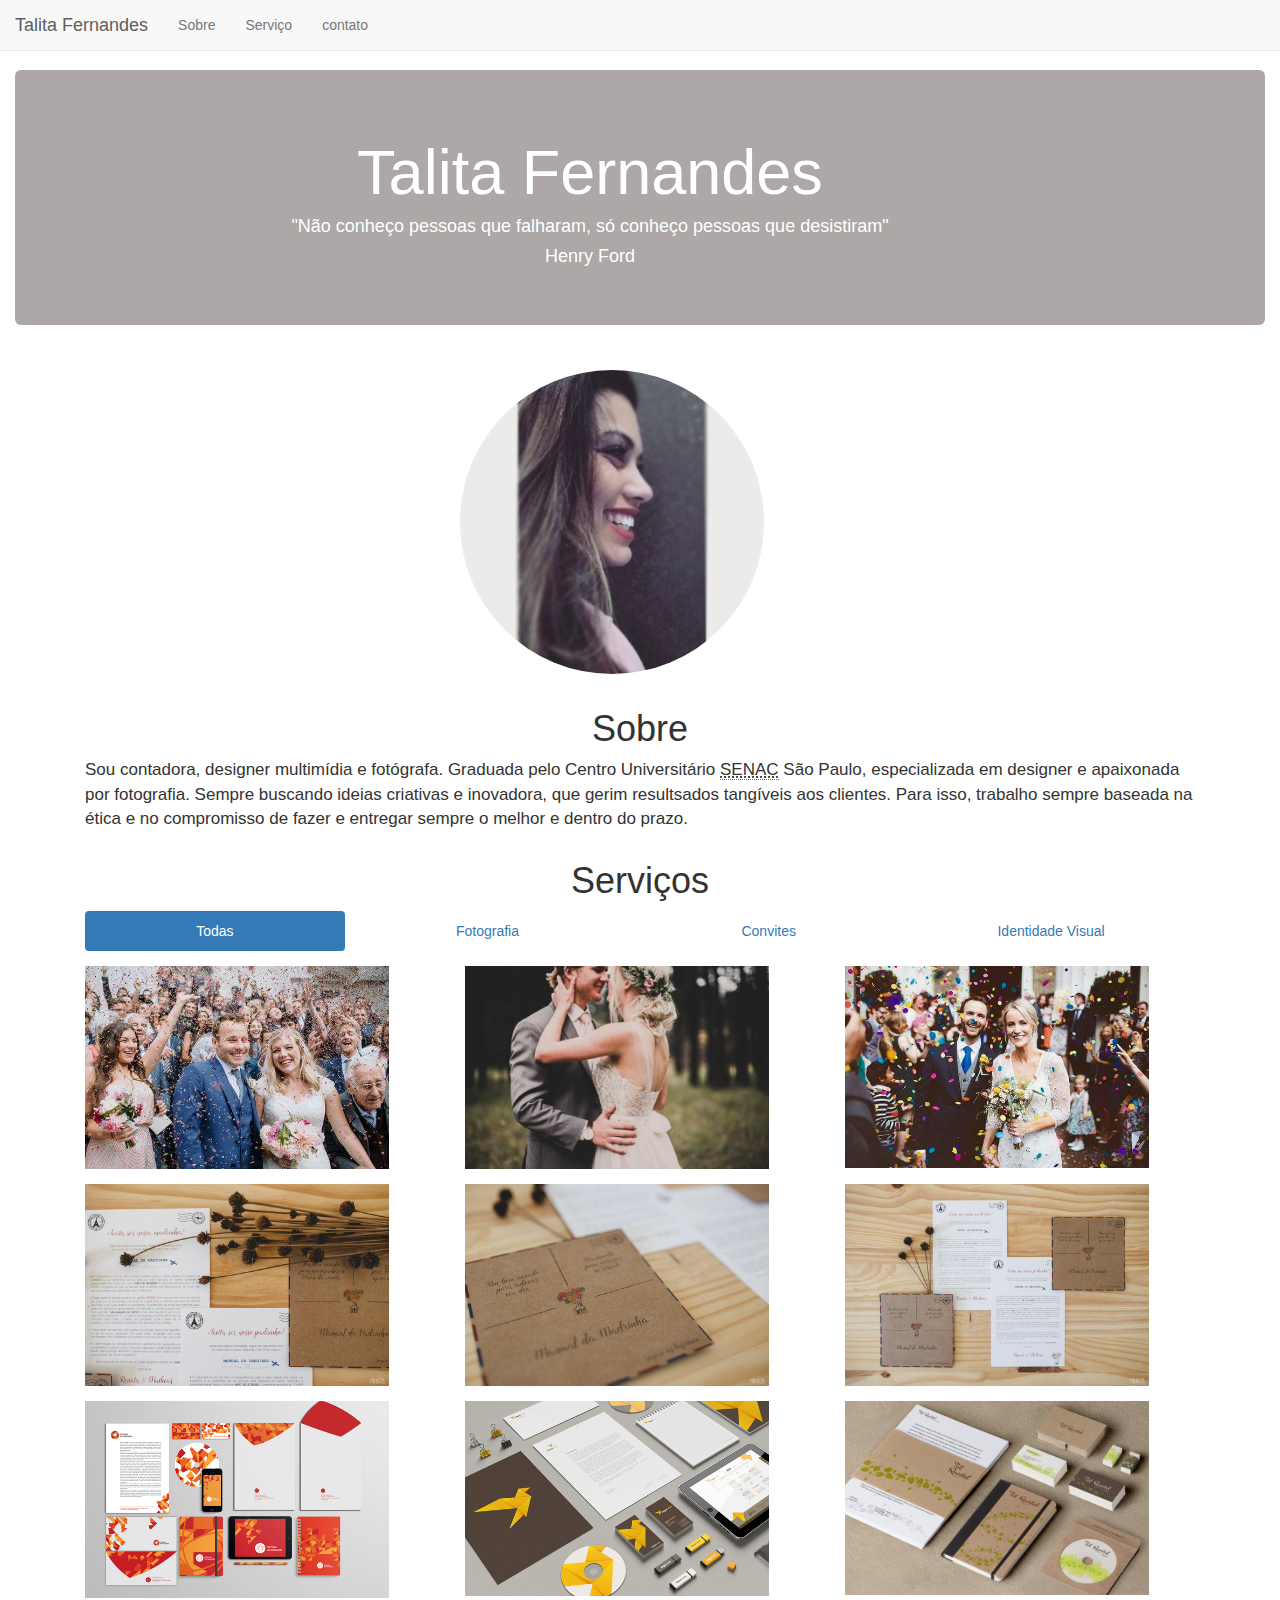
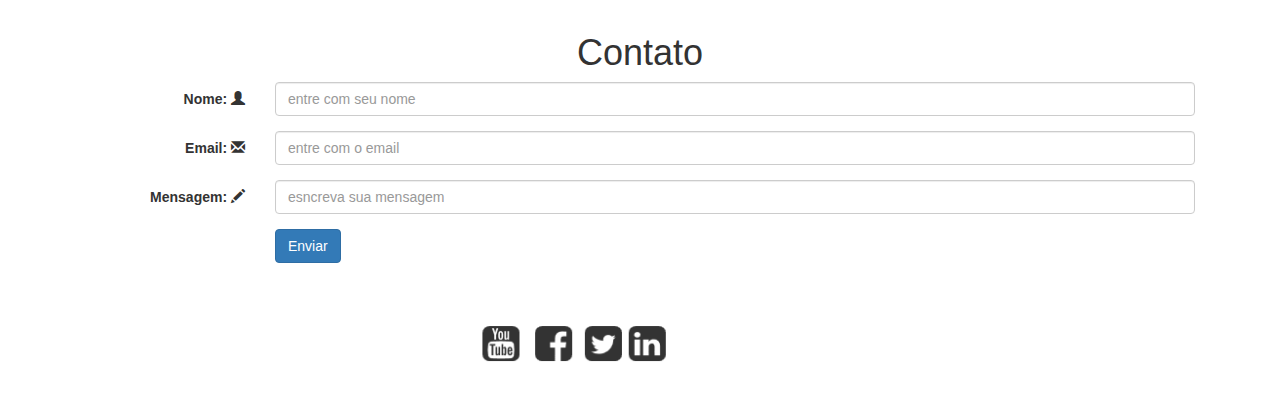
==== commit d9a96645: "Update index.html" ====
--- a/index.html
+++ b/index.html
@@ -105,7 +105,7 @@
 	
     <div id="section2" class="container-fluid">
 	<h1 class="titulos">Sobre</h1>
- 	<p class="texto"> Sou contadora, designer multimídia e fotógrafa. Graduada pelo Centro Universitário <abbr title="Serviço Nacional de Aprendizagem Comercial ">SENAC</abbr> São Paulo, especializada em designer e apaixonada por fotografia. Sempre buscando ideias criativas e inovadora, que gerem resultados tangíveis aos clientes. Para isso, trabalho sempre baseada na ética e no compromisso de fazer e entregar sempre o melhor e dentro do prazo.</p>
+ 	<p class="texto"> Sou contadora, designer multimídia e fotógrafa. Graduada pelo Centro Universitário <abbr title="Serviço Nacional de Aprendizagem Comercial ">SENAC</abbr> São Paulo, especializada em designer e apaixonada por fotografia. Sempre buscando ideias criativas e inovadora, que gerim resultsados tangíveis aos clientes. Para isso, trabalho sempre baseada na ética e no compromisso de fazer e entregar sempre o melhor e dentro do prazo.</p>
 	</div>
     
     
@@ -125,11 +125,7 @@
             	<div class="col-sm-4"><img src="casal 2.jpg" class="img-responsive"  alt="Cinque Terre" width="304" height="236"></div>
             	<div class="col-sm-4"> <img src="casal 3.jpg" class="img-responsive"  alt="Cinque Terre" width="304" height="236"></div>
             </div>
-            <div class="row linha1">
-                <div class="col-sm-4"> <img src="noiva1.jpg" class="img-responsive"  alt="Cinque Terre" width="304" height="236"></div>
-                <div class="col-sm-4"><img src="noiva2.jpg" class="img-responsive"  alt="Cinque Terre" width="304" height="236"></div>
-                <div class="col-sm-4"> <img src="noiva3.jpg" class="img-responsive"  alt="Cinque Terre" width="304" height="236"></div>
-        	</div>
+            
    			<div class="row linha1">
                 <div class="col-sm-4"> <img src="convite1.jpg" class="img-responsive"  alt="Cinque Terre" width="304" height="236"></div>
                 <div class="col-sm-4"><img src="convite2.jpg" class="img-responsive"  alt="Cinque Terre" width="304" height="236"></div>
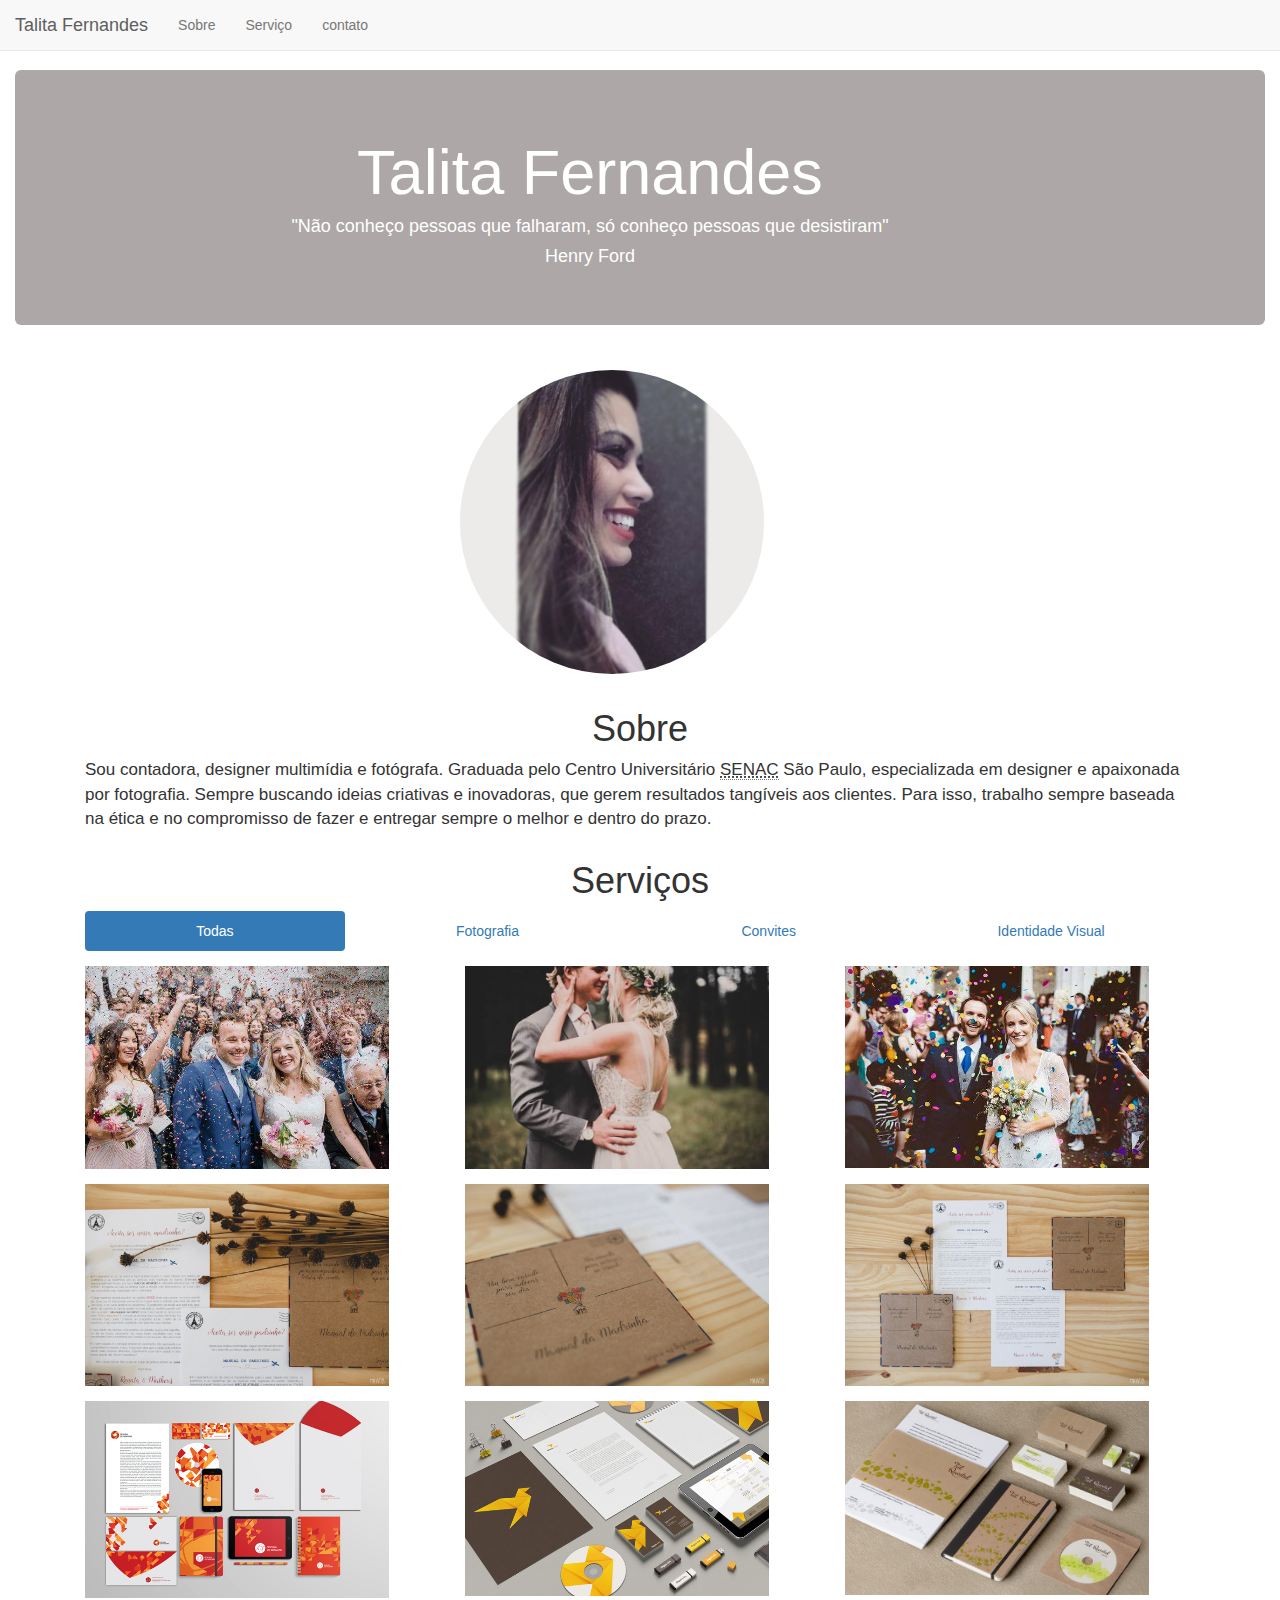
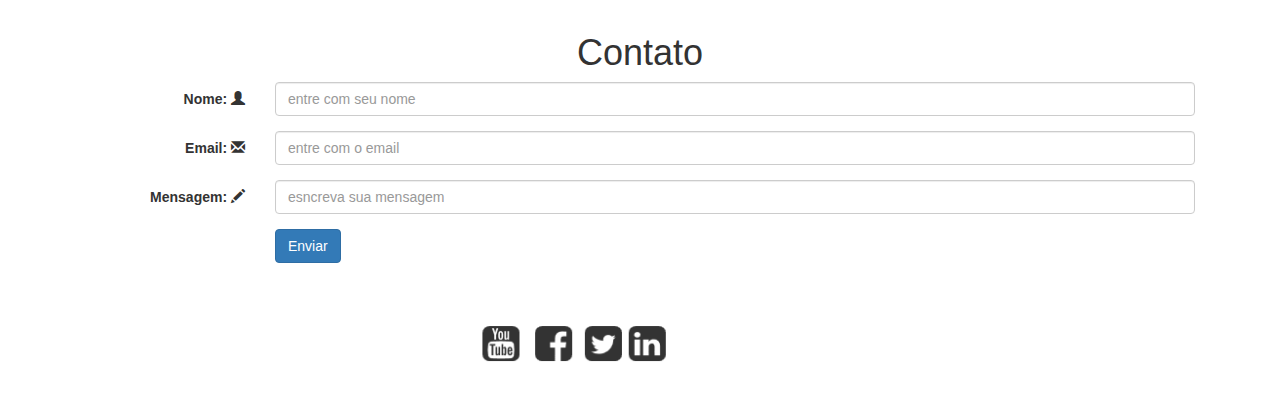
==== commit d5b2b9b6: "Update index.html" ====
--- a/index.html
+++ b/index.html
@@ -1,4 +1,4 @@
-﻿<!doctype html>
+<!doctype html>
 <html>
 <head>
 <meta charset="utf-8">
@@ -105,7 +105,7 @@
 	
     <div id="section2" class="container-fluid">
 	<h1 class="titulos">Sobre</h1>
- 	<p class="texto"> Sou contadora, designer multimídia e fotógrafa. Graduada pelo Centro Universitário <abbr title="Serviço Nacional de Aprendizagem Comercial ">SENAC</abbr> São Paulo, especializada em designer e apaixonada por fotografia. Sempre buscando ideias criativas e inovadora, que gerim resultsados tangíveis aos clientes. Para isso, trabalho sempre baseada na ética e no compromisso de fazer e entregar sempre o melhor e dentro do prazo.</p>
+ 	<p class="texto"> Sou contadora, designer multimídia e fotógrafa. Graduada pelo Centro Universitário <abbr title="Serviço Nacional de Aprendizagem Comercial ">SENAC</abbr> São Paulo, especializada em designer e apaixonada por fotografia. Sempre buscando ideias criativas e inovadoras, que gerem resultados tangíveis aos clientes. Para isso, trabalho sempre baseada na ética e no compromisso de fazer e entregar sempre o melhor e dentro do prazo.</p>
 	</div>
     
     
@@ -125,7 +125,6 @@
             	<div class="col-sm-4"><img src="casal 2.jpg" class="img-responsive"  alt="Cinque Terre" width="304" height="236"></div>
             	<div class="col-sm-4"> <img src="casal 3.jpg" class="img-responsive"  alt="Cinque Terre" width="304" height="236"></div>
             </div>
-            
    			<div class="row linha1">
                 <div class="col-sm-4"> <img src="convite1.jpg" class="img-responsive"  alt="Cinque Terre" width="304" height="236"></div>
                 <div class="col-sm-4"><img src="convite2.jpg" class="img-responsive"  alt="Cinque Terre" width="304" height="236"></div>
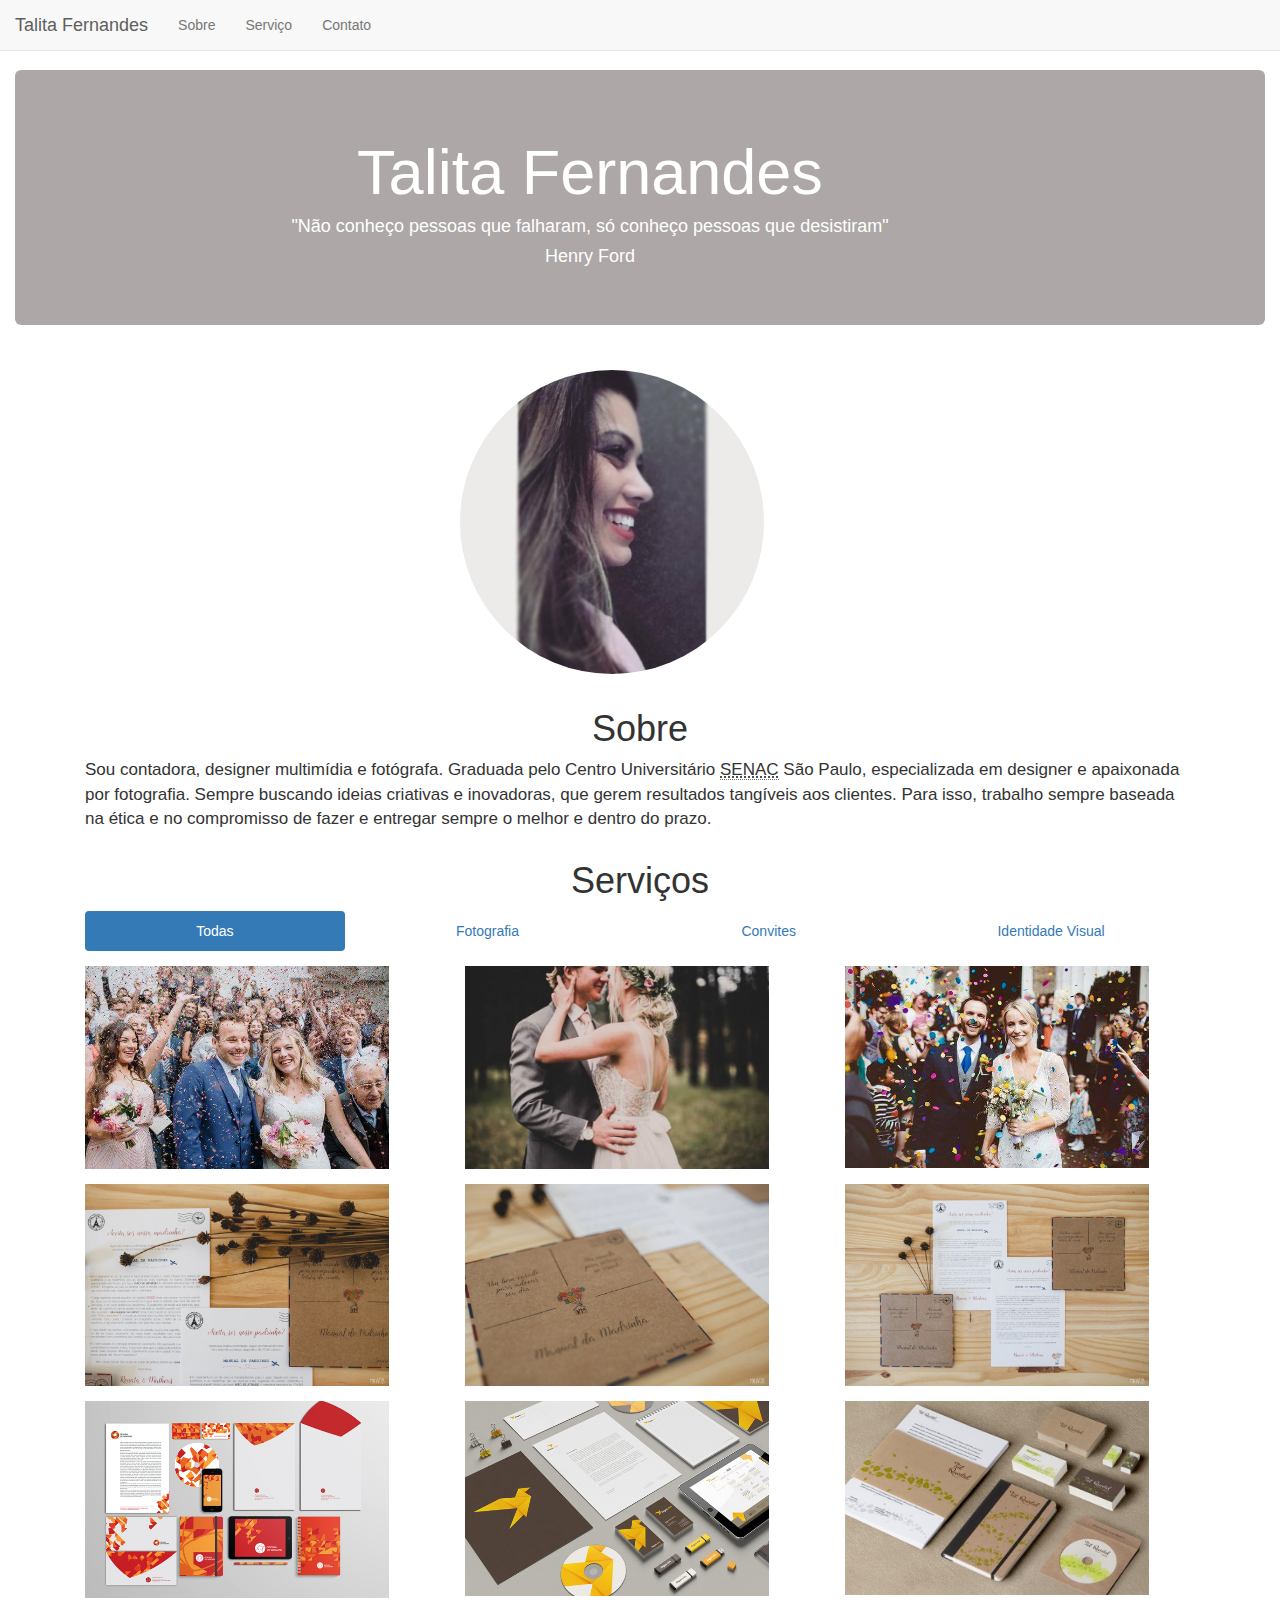
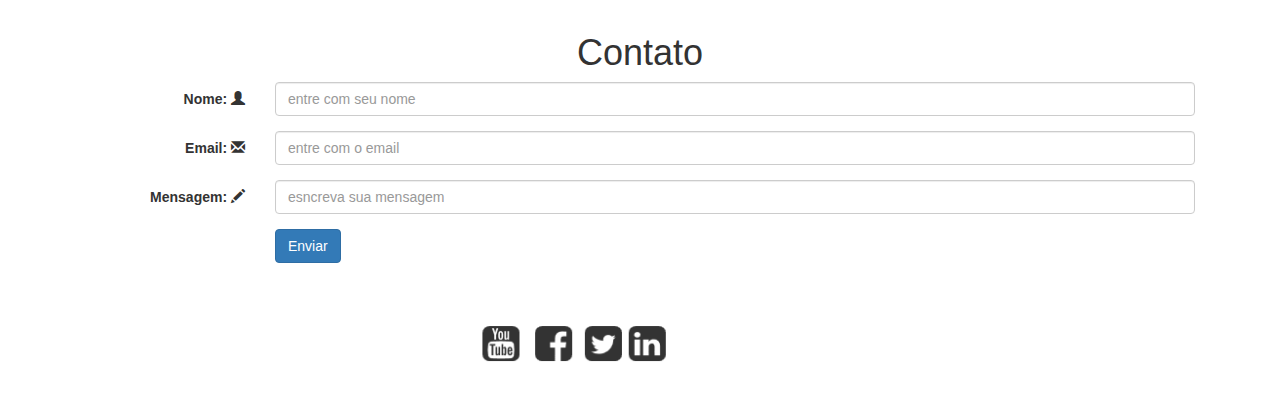
==== commit 09a58e85: "Update index.html" ====
--- a/index.html
+++ b/index.html
@@ -83,8 +83,7 @@
         <ul class="nav navbar-nav">
           <li><a href="#section2">Sobre</a></li>
           <li><a href="#section3">Serviço</a></li>
-           <li><a href="#section4">contato</a></li> 
-         </ul>
+<li><a href="#section4">Contato</a></li>         </ul>
       </div>
     </div>
   </div>
